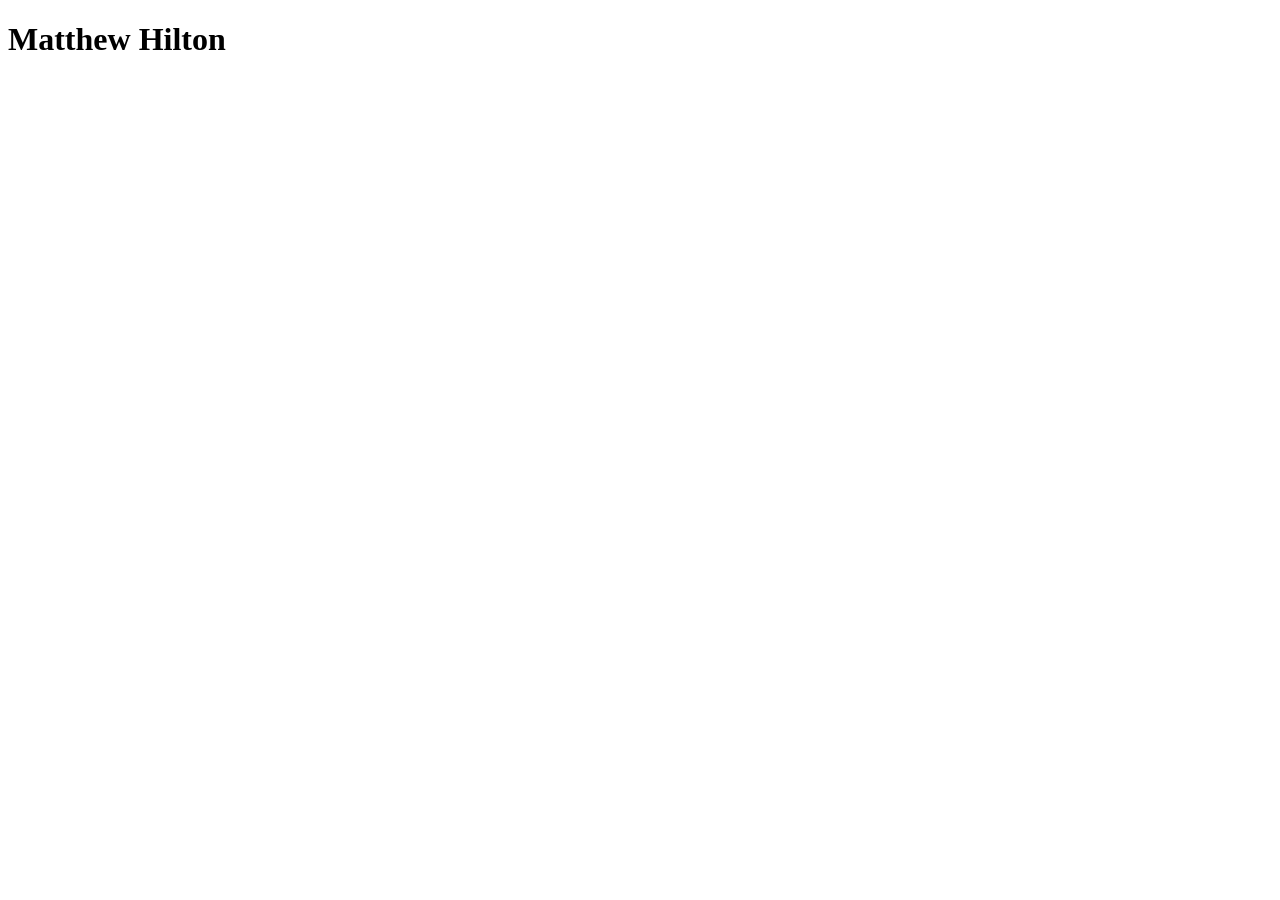
==== index.html @ 3976aa3a "Made the File" ====
<!DOCTYPE html>
<html lang="en">
<head>
    <meta charset="UTF-8">
    <meta name="viewport" content="width=device-width, initial-scale=1.0">
    <title>Document</title>
</head>
<body>
    <h1>Matthew Hilton</h1>
</body>
</html>
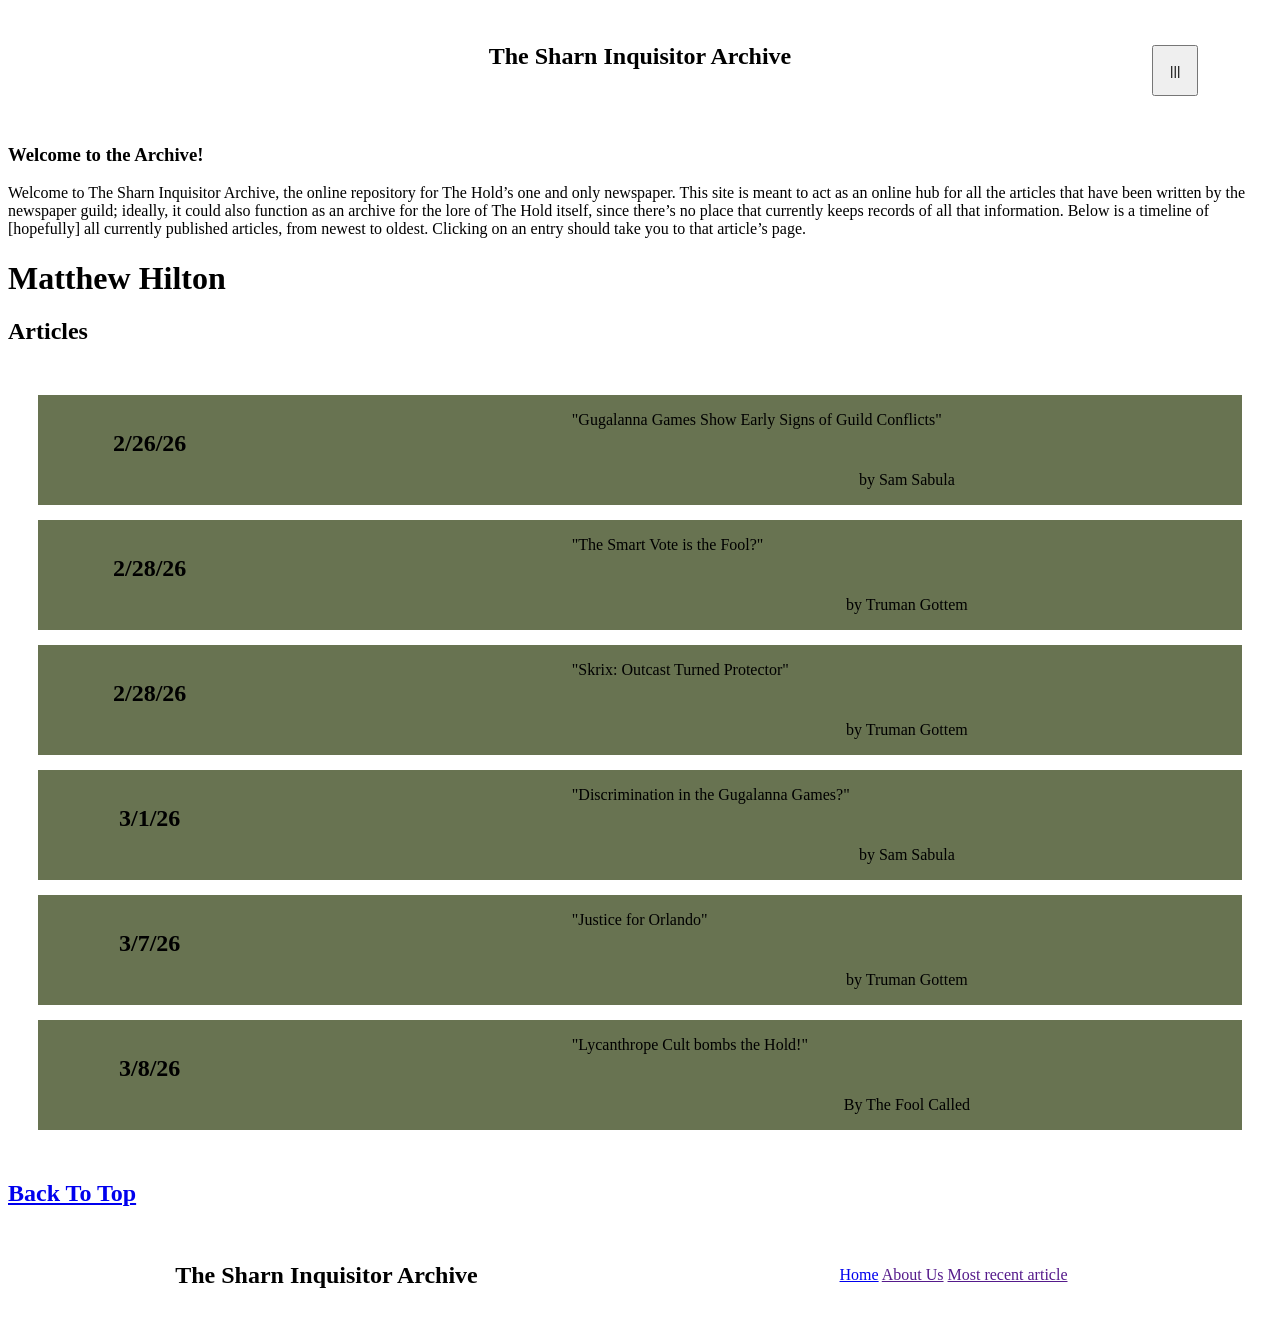
==== commit 8390b4d1: "Finished everything but css and images(I couldn't acces them)" ====
--- a/index.html
+++ b/index.html
@@ -4,8 +4,79 @@
     <meta charset="UTF-8">
     <meta name="viewport" content="width=device-width, initial-scale=1.0">
     <title>Document</title>
+    <link rel="stylesheet" href="indexstyle.css">
 </head>
 <body>
+    <nav>
+        <h1>The Sharn Inquisitor Archive</h1>
+        <div class = buttondiv>
+            <button>|||</button>
+            <div class="menu">
+                <a href="#">Home</a>
+                <a href="#">About Us</a>
+                <a href="#">Most Recent Article</a>
+            </div>
+        </div>
+    </nav>
+    <h3>Welcome to the Archive!</h3>
+    <article>Welcome to The Sharn Inquisitor Archive, the online repository for The Hold’s one and only
+newspaper. This site is meant to act as an online hub for all the articles that have been written by
+the newspaper guild; ideally, it could also function as an archive for the lore of The Hold itself,
+since there’s no place that currently keeps records of all that information.
+
+Below is a timeline of [hopefully] all currently published articles, from newest to oldest.
+Clicking on an entry should take you to that article’s page.</article>
     <h1>Matthew Hilton</h1>
+        <h2>Articles</h2>
+    <div id = "Snippetbox">
+        <section id = "artsnip">
+            <h2 id ="datesnip">2/26/26</h2>
+            <img  id = "artimg" src="" alt="">
+            <p id = "dessnip">"Gugalanna Games Show Early Signs of Guild Conflicts"</p>
+            <p id = "authsnip"> by Sam Sabula</p>
+        </section>
+        <section id = "artsnip">
+            <h2 id ="datesnip">2/28/26</h2>
+            <img  id = "artimg" src="" alt="">
+            <p id = "dessnip">"The Smart Vote is the Fool?"</p>
+            <p id = "authsnip"> by Truman Gottem</p>
+        </section>
+        <section id = "artsnip">
+            <h2 id ="datesnip">2/28/26</h2>
+            <img  id = "artimg" src="" alt="">
+            <p id = "dessnip">"Skrix: Outcast Turned Protector"</p>
+            <p id = "authsnip"> by Truman Gottem</p>
+        </section>
+        <section id = "artsnip">
+            <h2 id ="datesnip">3/1/26</h2>
+            <img  id = "artimg" src="" alt="">
+            <p id = "dessnip">"Discrimination in the Gugalanna Games?"</p>
+            <p id = "authsnip"> by Sam Sabula</p>
+        </section>
+        <section id = "artsnip">
+            <h2 id ="datesnip">3/7/26</h2>
+            <img  id = "artimg" src="" alt="">
+            <p id = "dessnip">"Justice for Orlando"</p>
+            <p id = "authsnip"> by  Truman Gottem</p>
+        </section>
+        <section id = "artsnip">
+            <h2 id ="datesnip">3/8/26</h2>
+            <img  id = "artimg" src="" alt="">
+            <p id = "dessnip">"Lycanthrope Cult bombs the Hold!"</p>
+            <p id = "authsnip">By The Fool Called</p>
+        </section>
+    </div>
+    <a href="#top"><h2>Back To Top </h2></a>
+
+
+    <footer>
+        <h2>The Sharn Inquisitor Archive</h2>
+        <div id="footernav">
+            <a href="index.html">Home</a>
+            <a href="">About Us</a>
+            <a href=""> Most recent article</a>
+
+        </div>
+    </footer>
 </body>
 </html>
--- a/indexstyle.css
+++ b/indexstyle.css
@@ -0,0 +1,132 @@
+/* primary: #687351
+secondary: #9BA17F
+#E8E4DB
+#C9C1AE
+
+
+*/
+.manufacturing-consent-regular {
+  font-family: "Manufacturing Consent", system-ui;
+  font-weight: 400;
+  font-style: normal;
+}
+.quintessential-regular {
+  font-family: "Quintessential", serif;
+  font-weight: 400;
+  font-style: normal;
+}
+.eb-garamond {
+  font-family: "EB Garamond", serif;
+  font-optical-sizing: auto;
+  font-weight: 400;
+  font-style: normal;
+}
+
+
+
+
+
+
+
+
+
+
+
+
+
+
+
+
+
+
+
+#artsnip{
+    display: grid;
+    grid-template-columns: 1fr 1.3fr 3fr;
+    grid-template-rows: 1fr 0.5fr;
+    background-color: #687351;
+    gap: 10px;
+    padding: 1fr;
+    margin: 15px;
+
+}
+#artimg{
+    grid-column: 2/3;
+    grid-row: 1/3;
+}
+#dessnip{
+    /*max-width: 100px;*/
+    grid-column: 3/4;
+    grid-row: 1/2;
+}
+#datesnip{
+    text-align: center;
+    align-items: center;
+    padding: 15px;
+
+    grid-column: 1/2;
+    grid-row: 1/3;
+}
+#authsnip{
+
+    grid-column: 3/4;
+    grid-row: 2/3;
+    text-align: center;
+}
+#Snippetbox{
+    padding: 15px;
+
+}
+footer {
+    display: grid;
+    grid-template-columns: 1fr 1fr;
+    gap: 20px;
+    padding: 15px;    
+    text-align: center;
+    align-items: center;
+}
+footer h2 {
+    grid-column: 1/2;
+}
+#footernav {
+    grid-column: 2/3;
+}
+nav {
+    display: grid;
+    grid-template-columns: 1fr 1fr;
+    gap: 20px;
+    padding: 15px;    
+    text-align: center;
+    align-items: center;
+}
+nav h1 {
+    grid-column: 1/3;
+}
+nav button{
+    padding: 16px;
+    position: absolute;
+    left: 90%;
+    top: 5%;
+}
+.menu{
+    display: none;
+    position: absolute;
+    top: 96px;
+    right: 5%;
+    background-color: bisque;
+    min-width: 100px;
+    box-shadow: 0px 5px 10px 0px rgba(0, 0, 0, 0.856);
+    z-index: 1;
+}
+.menu a{
+    float: none;
+    padding: 10px;
+    display: block;
+    text-align: center;
+
+}
+.menu a:hover {background-color: #687351;}
+
+
+
+.buttondiv:hover .menu {display: block;}
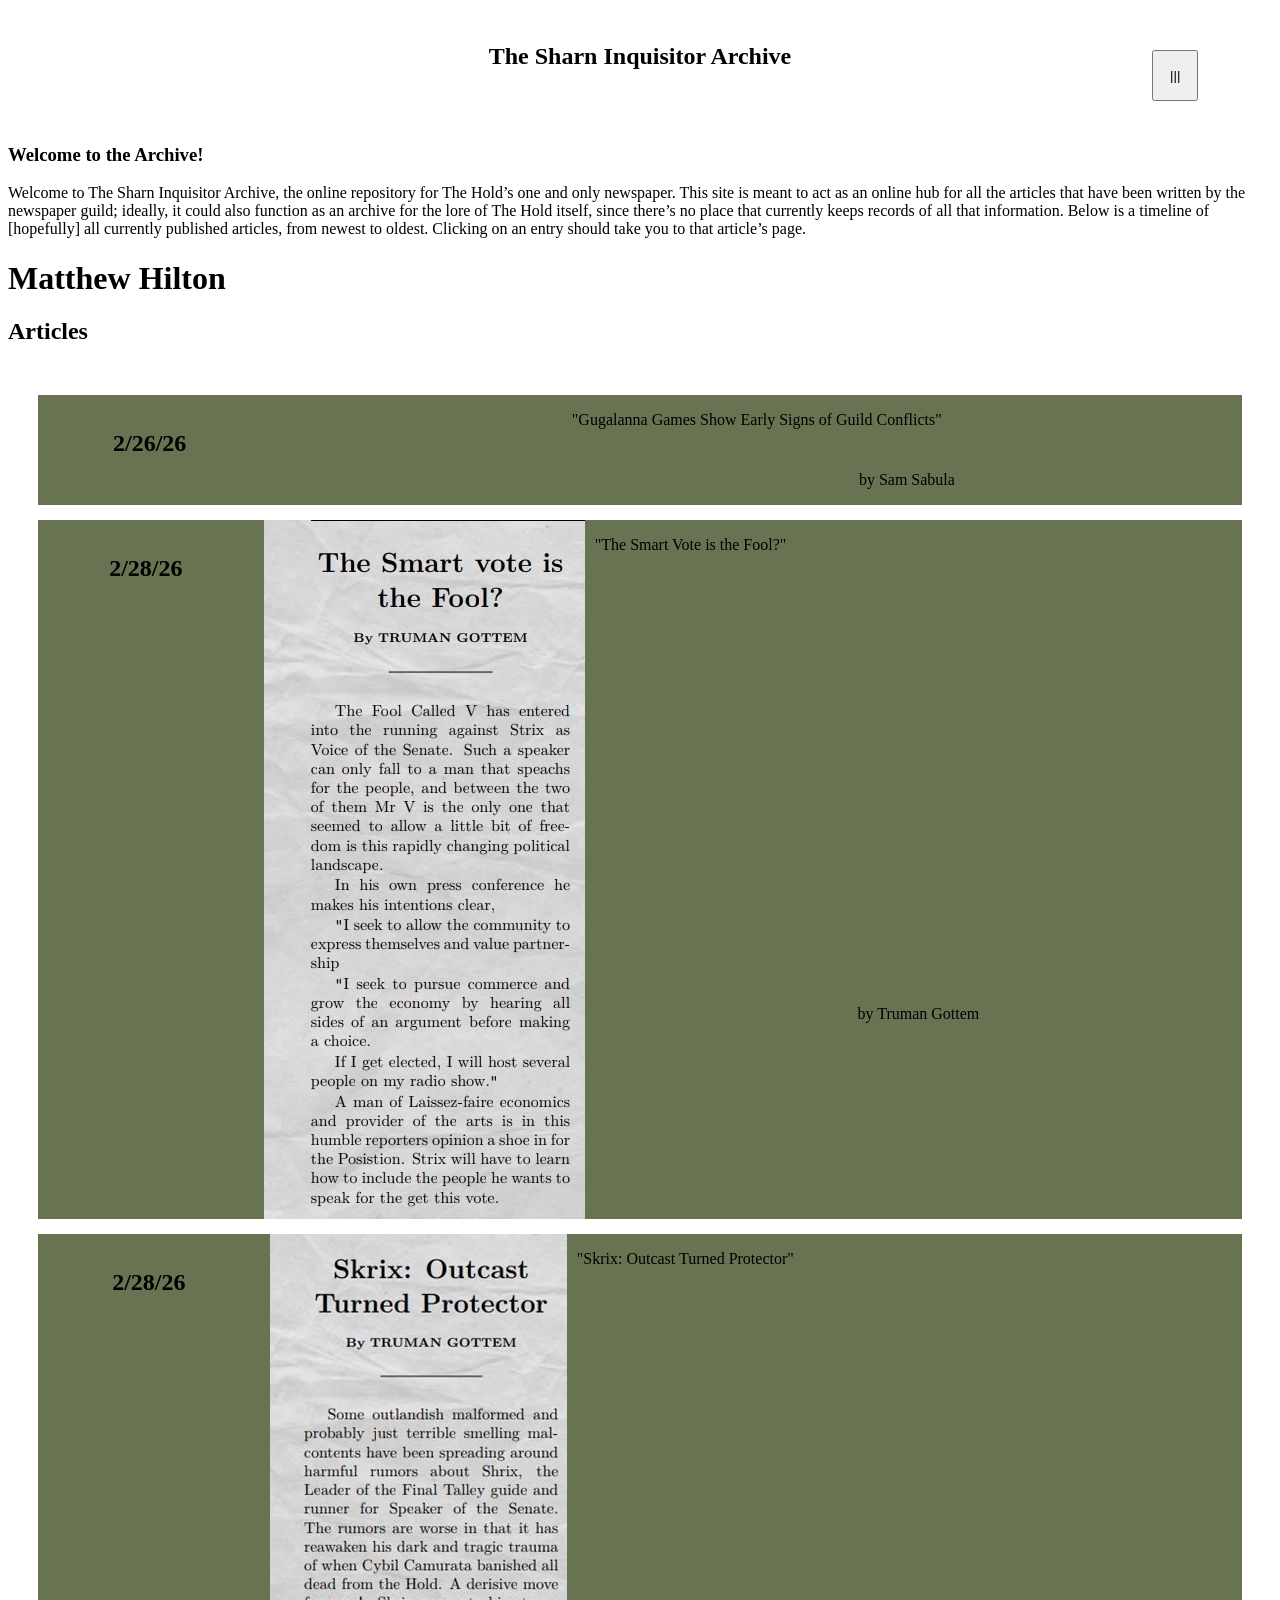
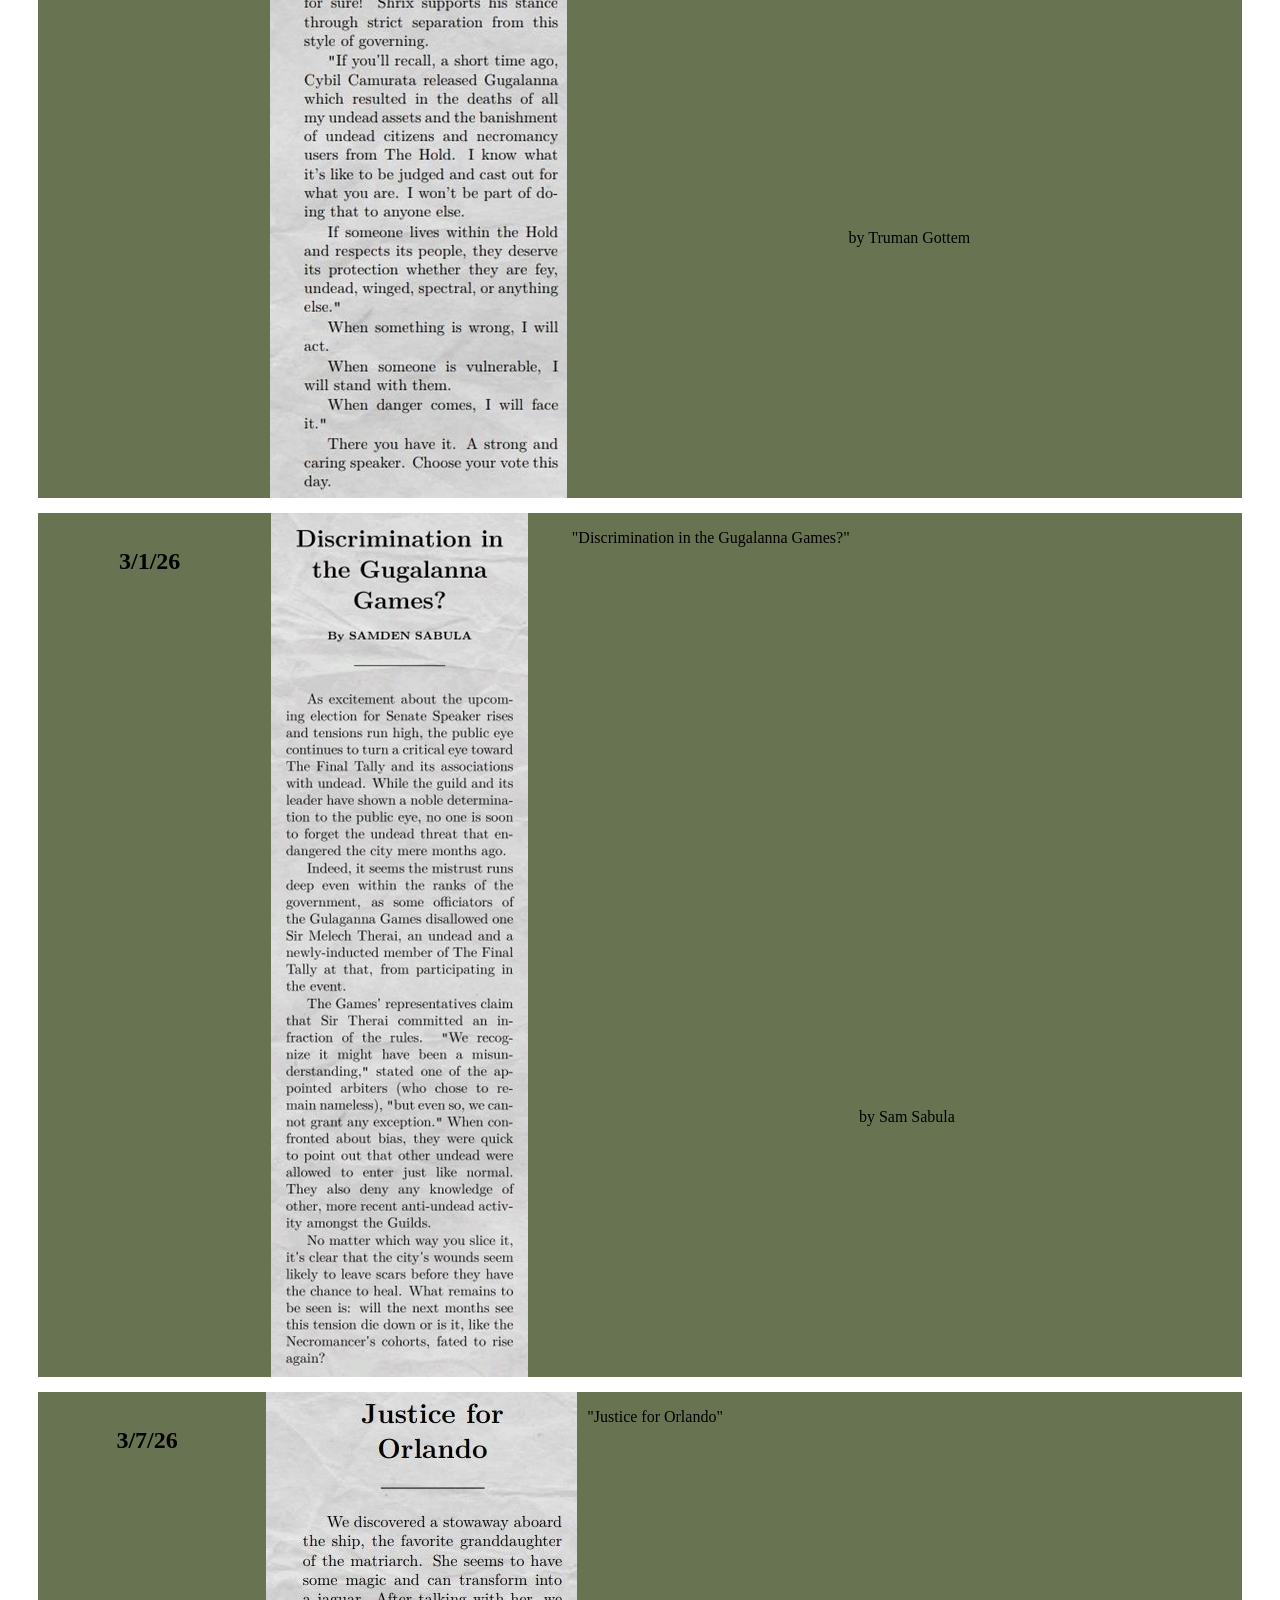
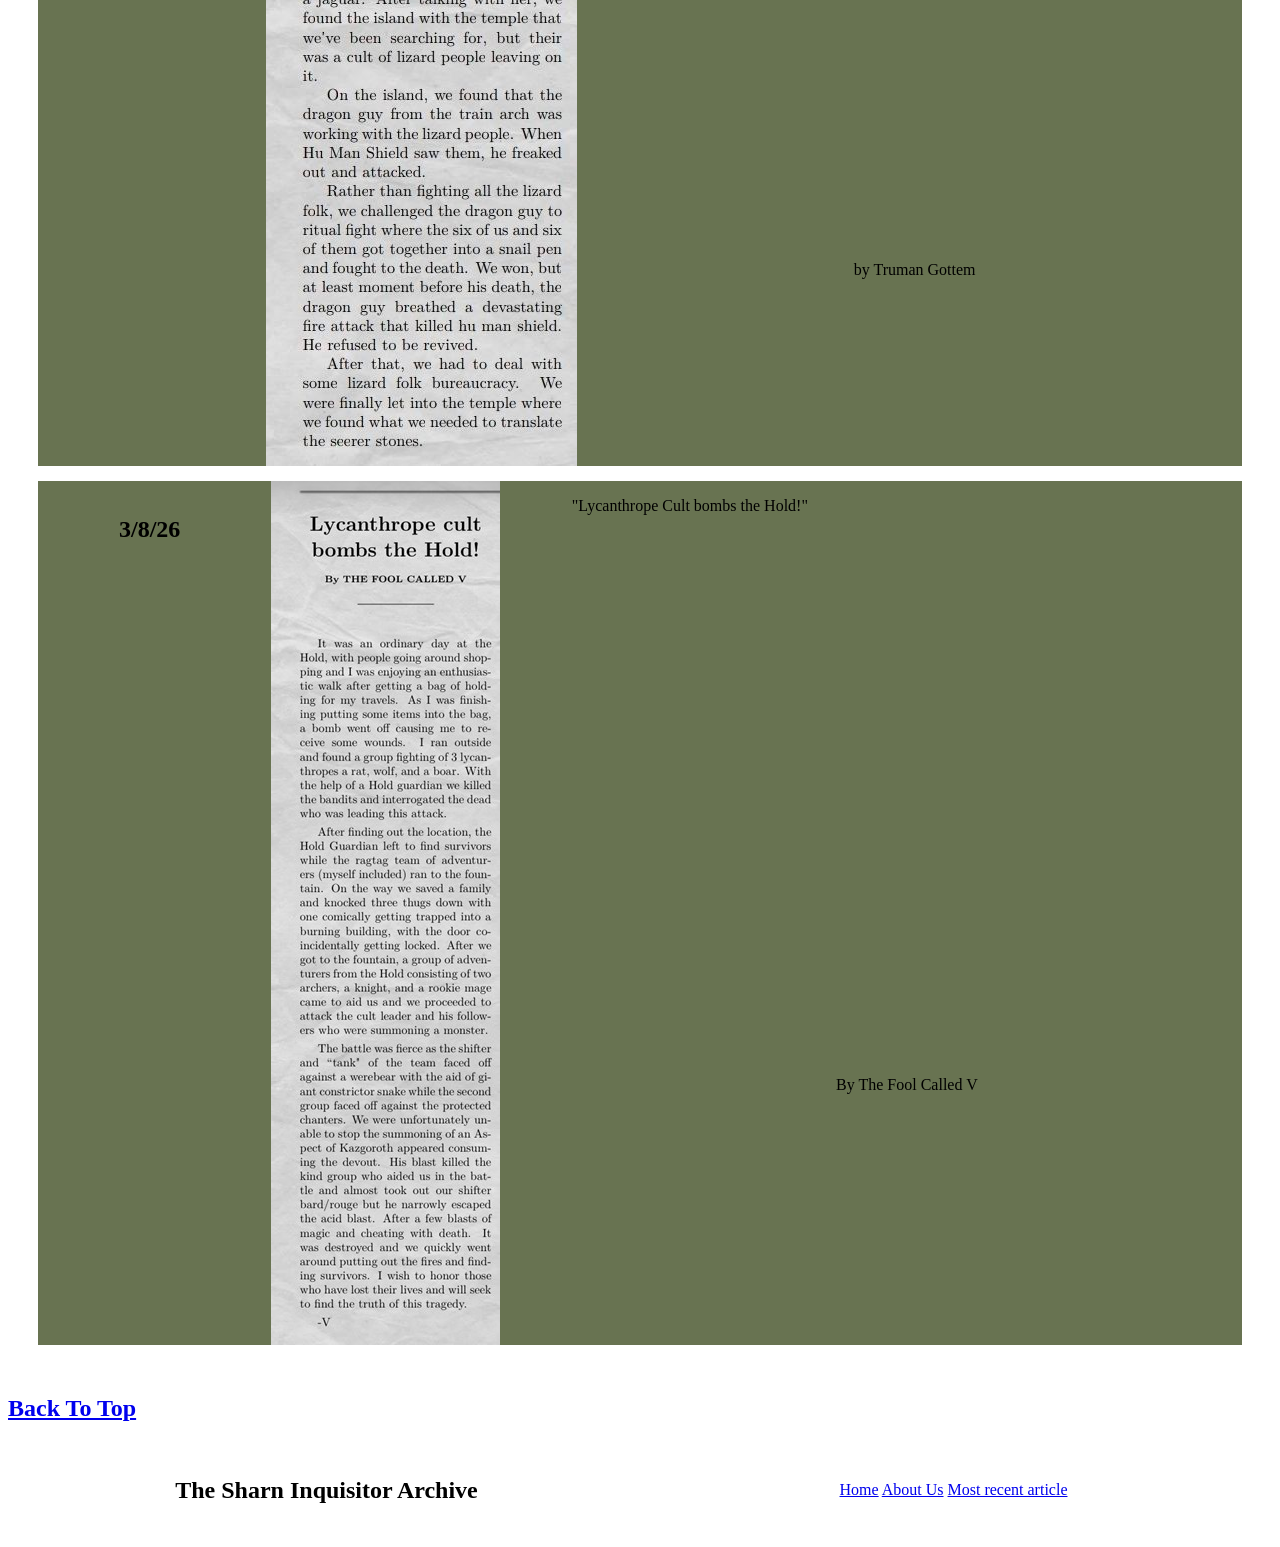
==== commit 1ff26d84: "Added photos and linked links  to the child pages" ====
--- a/index.html
+++ b/index.html
@@ -12,9 +12,9 @@
         <div class = buttondiv>
             <button>|||</button>
             <div class="menu">
-                <a href="#">Home</a>
-                <a href="#">About Us</a>
-                <a href="#">Most Recent Article</a>
+                <a href="index.html">Home</a>
+                <a href="about.html">About Us</a>
+                <a href="03-01-26-gugalanna-games.html">Most Recent Article</a>
             </div>
         </div>
     </nav>
@@ -31,39 +31,39 @@
     <div id = "Snippetbox">
         <section id = "artsnip">
             <h2 id ="datesnip">2/26/26</h2>
-            <img  id = "artimg" src="" alt="">
+            <!-- <img  id = "artimg" src="" alt=""> -->
             <p id = "dessnip">"Gugalanna Games Show Early Signs of Guild Conflicts"</p>
             <p id = "authsnip"> by Sam Sabula</p>
         </section>
         <section id = "artsnip">
             <h2 id ="datesnip">2/28/26</h2>
-            <img  id = "artimg" src="" alt="">
+            <img  id = "artimg" src="images/Picture6.jpg" alt="">
             <p id = "dessnip">"The Smart Vote is the Fool?"</p>
             <p id = "authsnip"> by Truman Gottem</p>
         </section>
         <section id = "artsnip">
             <h2 id ="datesnip">2/28/26</h2>
-            <img  id = "artimg" src="" alt="">
+            <img  id = "artimg" src="images/Picture5.jpg" alt="Twist hero article">
             <p id = "dessnip">"Skrix: Outcast Turned Protector"</p>
             <p id = "authsnip"> by Truman Gottem</p>
         </section>
         <section id = "artsnip">
             <h2 id ="datesnip">3/1/26</h2>
-            <img  id = "artimg" src="" alt="">
+            <img  id = "artimg" src="images/Picture4.jpg" alt="Discrimination article">
             <p id = "dessnip">"Discrimination in the Gugalanna Games?"</p>
             <p id = "authsnip"> by Sam Sabula</p>
         </section>
         <section id = "artsnip">
             <h2 id ="datesnip">3/7/26</h2>
-            <img  id = "artimg" src="" alt="">
+            <img  id = "artimg" src="images/Picture3.jpg" alt="Justice for Olando article">
             <p id = "dessnip">"Justice for Orlando"</p>
             <p id = "authsnip"> by  Truman Gottem</p>
         </section>
         <section id = "artsnip">
             <h2 id ="datesnip">3/8/26</h2>
-            <img  id = "artimg" src="" alt="">
+            <img  id = "artimg" src="images/Picture2.jpg" alt="Lythcanthrope bombing article">
             <p id = "dessnip">"Lycanthrope Cult bombs the Hold!"</p>
-            <p id = "authsnip">By The Fool Called</p>
+            <p id = "authsnip">By The Fool Called V</p>
         </section>
     </div>
     <a href="#top"><h2>Back To Top </h2></a>
@@ -73,8 +73,8 @@
         <h2>The Sharn Inquisitor Archive</h2>
         <div id="footernav">
             <a href="index.html">Home</a>
-            <a href="">About Us</a>
-            <a href=""> Most recent article</a>
+            <a href="about.html">About Us</a>
+            <a href="03-01-26-gugalanna-games.html"> Most recent article</a>
 
         </div>
     </footer>
--- a/indexstyle.css
+++ b/indexstyle.css
@@ -106,7 +106,7 @@
     padding: 16px;
     position: absolute;
     left: 90%;
-    top: 5%;
+    top: 50px;
 }
 .menu{
     display: none;
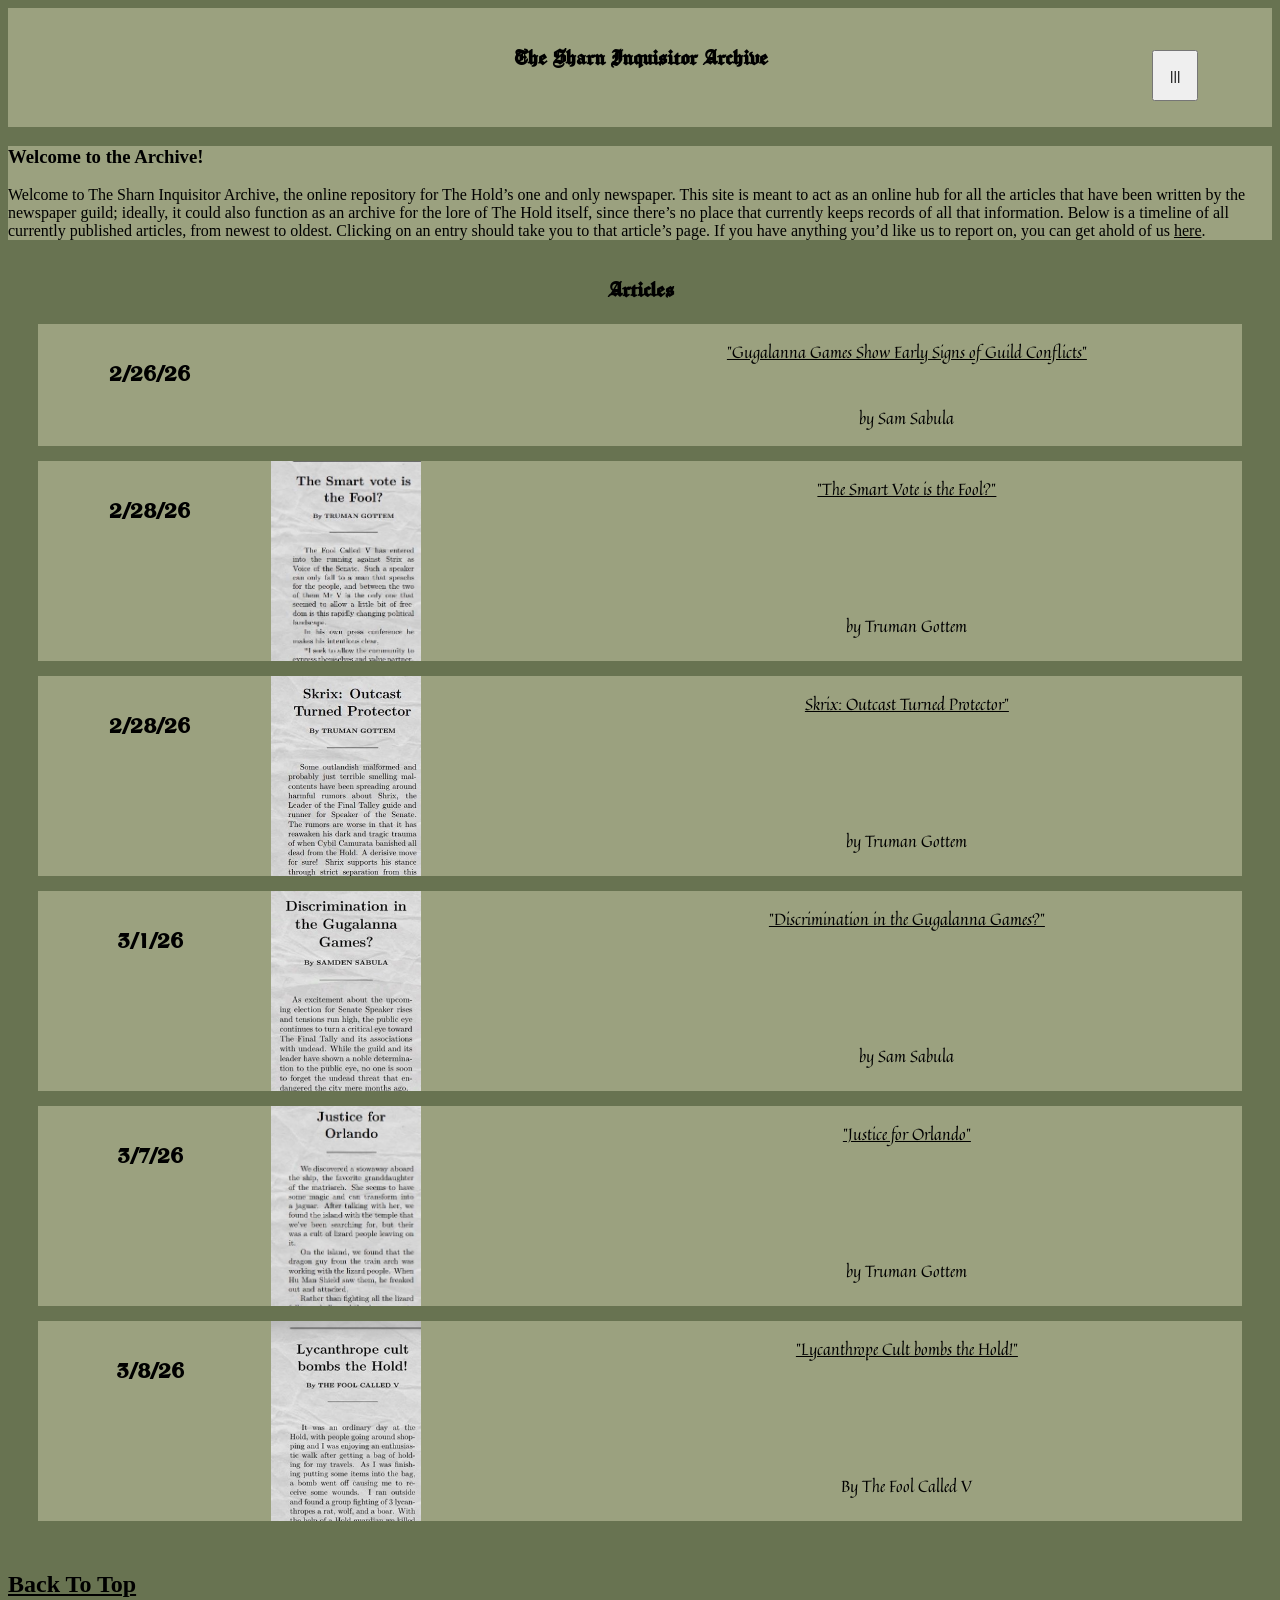
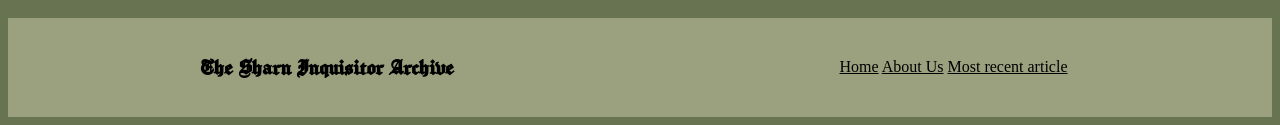
==== commit 99fb13f8: "added light css and links" ====
--- a/index.html
+++ b/index.html
@@ -18,55 +18,60 @@
             </div>
         </div>
     </nav>
-    <h3>Welcome to the Archive!</h3>
+    <main>
+    <div id = "welcome">
+    <h3 >Welcome to the Archive!</h3>
     <article>Welcome to The Sharn Inquisitor Archive, the online repository for The Hold’s one and only
 newspaper. This site is meant to act as an online hub for all the articles that have been written by
 the newspaper guild; ideally, it could also function as an archive for the lore of The Hold itself,
 since there’s no place that currently keeps records of all that information.
 
-Below is a timeline of [hopefully] all currently published articles, from newest to oldest.
-Clicking on an entry should take you to that article’s page.</article>
-    <h1>Matthew Hilton</h1>
+Below is a timeline of all currently published articles, from newest to oldest.
+Clicking on an entry should take you to that article’s page. If you have anything you’d like us to report on, you can get ahold of us <a href="about.html">here</a>.</article>
+    </div>
+   <!--- <h1>Matthew Hilton</h1> -->
+
+    <div id = "Snippetbox">
         <h2>Articles</h2>
-    <div id = "Snippetbox">
         <section id = "artsnip">
             <h2 id ="datesnip">2/26/26</h2>
             <!-- <img  id = "artimg" src="" alt=""> -->
-            <p id = "dessnip">"Gugalanna Games Show Early Signs of Guild Conflicts"</p>
+            <p id = "dessnip"><a href="02-26-26-gugalanna-games.html">"Gugalanna Games Show Early Signs of Guild Conflicts"</a></p>
             <p id = "authsnip"> by Sam Sabula</p>
         </section>
         <section id = "artsnip">
             <h2 id ="datesnip">2/28/26</h2>
             <img  id = "artimg" src="images/Picture6.jpg" alt="">
-            <p id = "dessnip">"The Smart Vote is the Fool?"</p>
+            <p id = "dessnip"><a href="02-28-26-smart-vote.html">"The Smart Vote is the Fool?"</a></p>
             <p id = "authsnip"> by Truman Gottem</p>
         </section>
         <section id = "artsnip">
             <h2 id ="datesnip">2/28/26</h2>
             <img  id = "artimg" src="images/Picture5.jpg" alt="Twist hero article">
-            <p id = "dessnip">"Skrix: Outcast Turned Protector"</p>
+            <p id = "dessnip"><a href="02-28-26-skrix.html">Skrix: Outcast Turned Protector"</a></p>
             <p id = "authsnip"> by Truman Gottem</p>
         </section>
         <section id = "artsnip">
             <h2 id ="datesnip">3/1/26</h2>
             <img  id = "artimg" src="images/Picture4.jpg" alt="Discrimination article">
-            <p id = "dessnip">"Discrimination in the Gugalanna Games?"</p>
+            <p id = "dessnip"><a href="03-01-26-gugalanna-games.html">"Discrimination in the Gugalanna Games?"</a></p>
             <p id = "authsnip"> by Sam Sabula</p>
         </section>
         <section id = "artsnip">
             <h2 id ="datesnip">3/7/26</h2>
             <img  id = "artimg" src="images/Picture3.jpg" alt="Justice for Olando article">
-            <p id = "dessnip">"Justice for Orlando"</p>
+            <p id = "dessnip"><a href="03-07-26-justice-orlando.html">"Justice for Orlando"</a></p>
             <p id = "authsnip"> by  Truman Gottem</p>
         </section>
         <section id = "artsnip">
             <h2 id ="datesnip">3/8/26</h2>
             <img  id = "artimg" src="images/Picture2.jpg" alt="Lythcanthrope bombing article">
-            <p id = "dessnip">"Lycanthrope Cult bombs the Hold!"</p>
+            <p id = "dessnip"><a href="03-08-26-lycanthrope-cult.html">"Lycanthrope Cult bombs the Hold!"</a></p>
             <p id = "authsnip">By The Fool Called V</p>
         </section>
     </div>
     <a href="#top"><h2>Back To Top </h2></a>
+</main>
 
 
     <footer>
--- a/indexstyle.css
+++ b/indexstyle.css
@@ -5,21 +5,31 @@
 
 
 */
-.manufacturing-consent-regular {
+
+@import url('https://fonts.googleapis.com/css2?family=EB+Garamond:ital,wght@0,400..800;1,400..800&family=Manufacturing+Consent&family=Quintessential&display=swap');
+
+.manufacturing-consent-regular {/*heading font*/
   font-family: "Manufacturing Consent", system-ui;
   font-weight: 400;
   font-style: normal;
 }
-.quintessential-regular {
+.quintessential-regular {/*subheading font*/
   font-family: "Quintessential", serif;
   font-weight: 400;
   font-style: normal;
 }
-.eb-garamond {
+.eb-garamond {/*paragraph font*/
   font-family: "EB Garamond", serif;
   font-optical-sizing: auto;
   font-weight: 400;
   font-style: normal;
+}
+#welcome {
+    background-color: #9BA17F;
+}
+
+body{
+    background-color: #687351;
 }
 
 
@@ -31,30 +41,35 @@
 
 
 
-
-
-
-
+a{
+    text-decoration: underline;
+    color: black;
+    
+}
 
 
 
 
 
 #artsnip{
+    overflow: hidden;
     display: grid;
     grid-template-columns: 1fr 1.3fr 3fr;
     grid-template-rows: 1fr 0.5fr;
-    background-color: #687351;
+    background-color: #9BA17F;
     gap: 10px;
     padding: 1fr;
     margin: 15px;
+    max-height: 200px;
 
 }
 #artimg{
+    max-width: 150px;
     grid-column: 2/3;
     grid-row: 1/3;
 }
 #dessnip{
+    font-family: 'Quintessential';
     /*max-width: 100px;*/
     grid-column: 3/4;
     grid-row: 1/2;
@@ -68,16 +83,20 @@
     grid-row: 1/3;
 }
 #authsnip{
-
+    font-family: 'Quintessential';
     grid-column: 3/4;
     grid-row: 2/3;
     text-align: center;
 }
 #Snippetbox{
+    background-color: #687351;
+    text-align: center;
+    font-family: 'Manufacturing Consent';
     padding: 15px;
 
 }
 footer {
+    background-color: #9BA17F;
     display: grid;
     grid-template-columns: 1fr 1fr;
     gap: 20px;
@@ -86,10 +105,17 @@
     align-items: center;
 }
 footer h2 {
+    font-family: 'Manufacturing Consent';
     grid-column: 1/2;
 }
 #footernav {
     grid-column: 2/3;
+}
+#top{
+    text-align: center;
+}
+main {
+    background-image: url('images/crumpled_paper.jpgs');
 }
 nav {
     display: grid;
@@ -98,6 +124,8 @@
     padding: 15px;    
     text-align: center;
     align-items: center;
+    font-family: 'Manufacturing Consent';
+    background-color: #9BA17F;
 }
 nav h1 {
     grid-column: 1/3;
@@ -117,12 +145,14 @@
     min-width: 100px;
     box-shadow: 0px 5px 10px 0px rgba(0, 0, 0, 0.856);
     z-index: 1;
+    font-family: 'Manufacturing Consent';
 }
 .menu a{
     float: none;
     padding: 10px;
     display: block;
     text-align: center;
+    font-family: 'Quintessential';
 
 }
 .menu a:hover {background-color: #687351;}
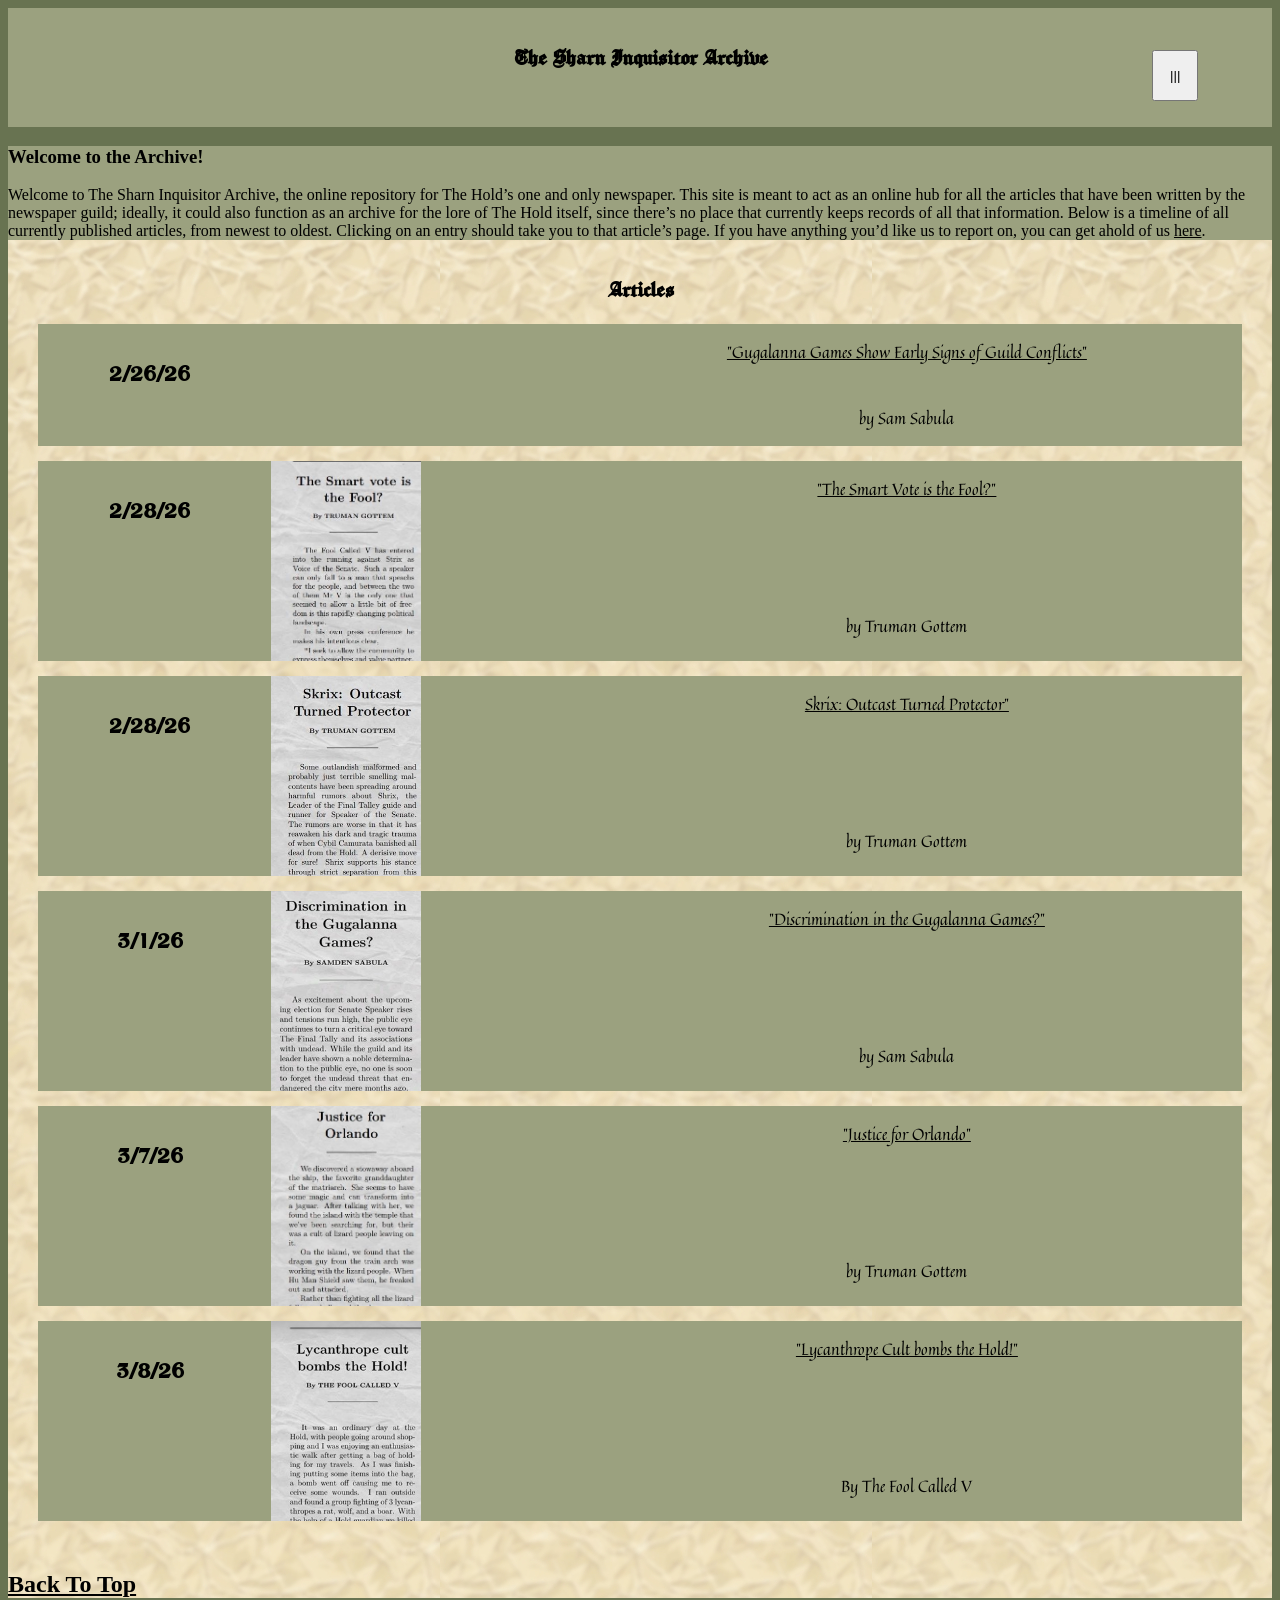
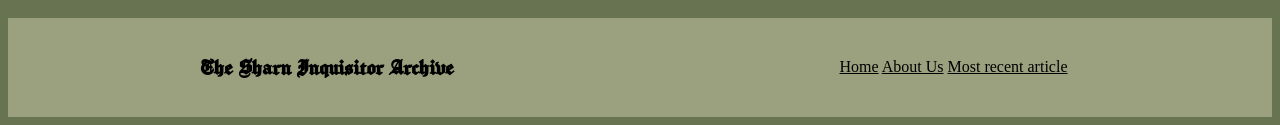
==== commit ea952fe7: "Update" ====
--- a/index.html
+++ b/index.html
@@ -14,7 +14,7 @@
             <div class="menu">
                 <a href="index.html">Home</a>
                 <a href="about.html">About Us</a>
-                <a href="03-01-26-gugalanna-games.html">Most Recent Article</a>
+                <a href="recent.html">Most Recent Article</a>
             </div>
         </div>
     </nav>
@@ -79,7 +79,7 @@
         <div id="footernav">
             <a href="index.html">Home</a>
             <a href="about.html">About Us</a>
-            <a href="03-01-26-gugalanna-games.html"> Most recent article</a>
+            <a href="recent.html"> Most recent article</a>
 
         </div>
     </footer>
--- a/indexstyle.css
+++ b/indexstyle.css
@@ -89,7 +89,6 @@
     text-align: center;
 }
 #Snippetbox{
-    background-color: #687351;
     text-align: center;
     font-family: 'Manufacturing Consent';
     padding: 15px;
@@ -115,7 +114,7 @@
     text-align: center;
 }
 main {
-    background-image: url('images/crumpled_paper.jpgs');
+    background-image: url('images/crumpled_paper.jpg');
 }
 nav {
     display: grid;
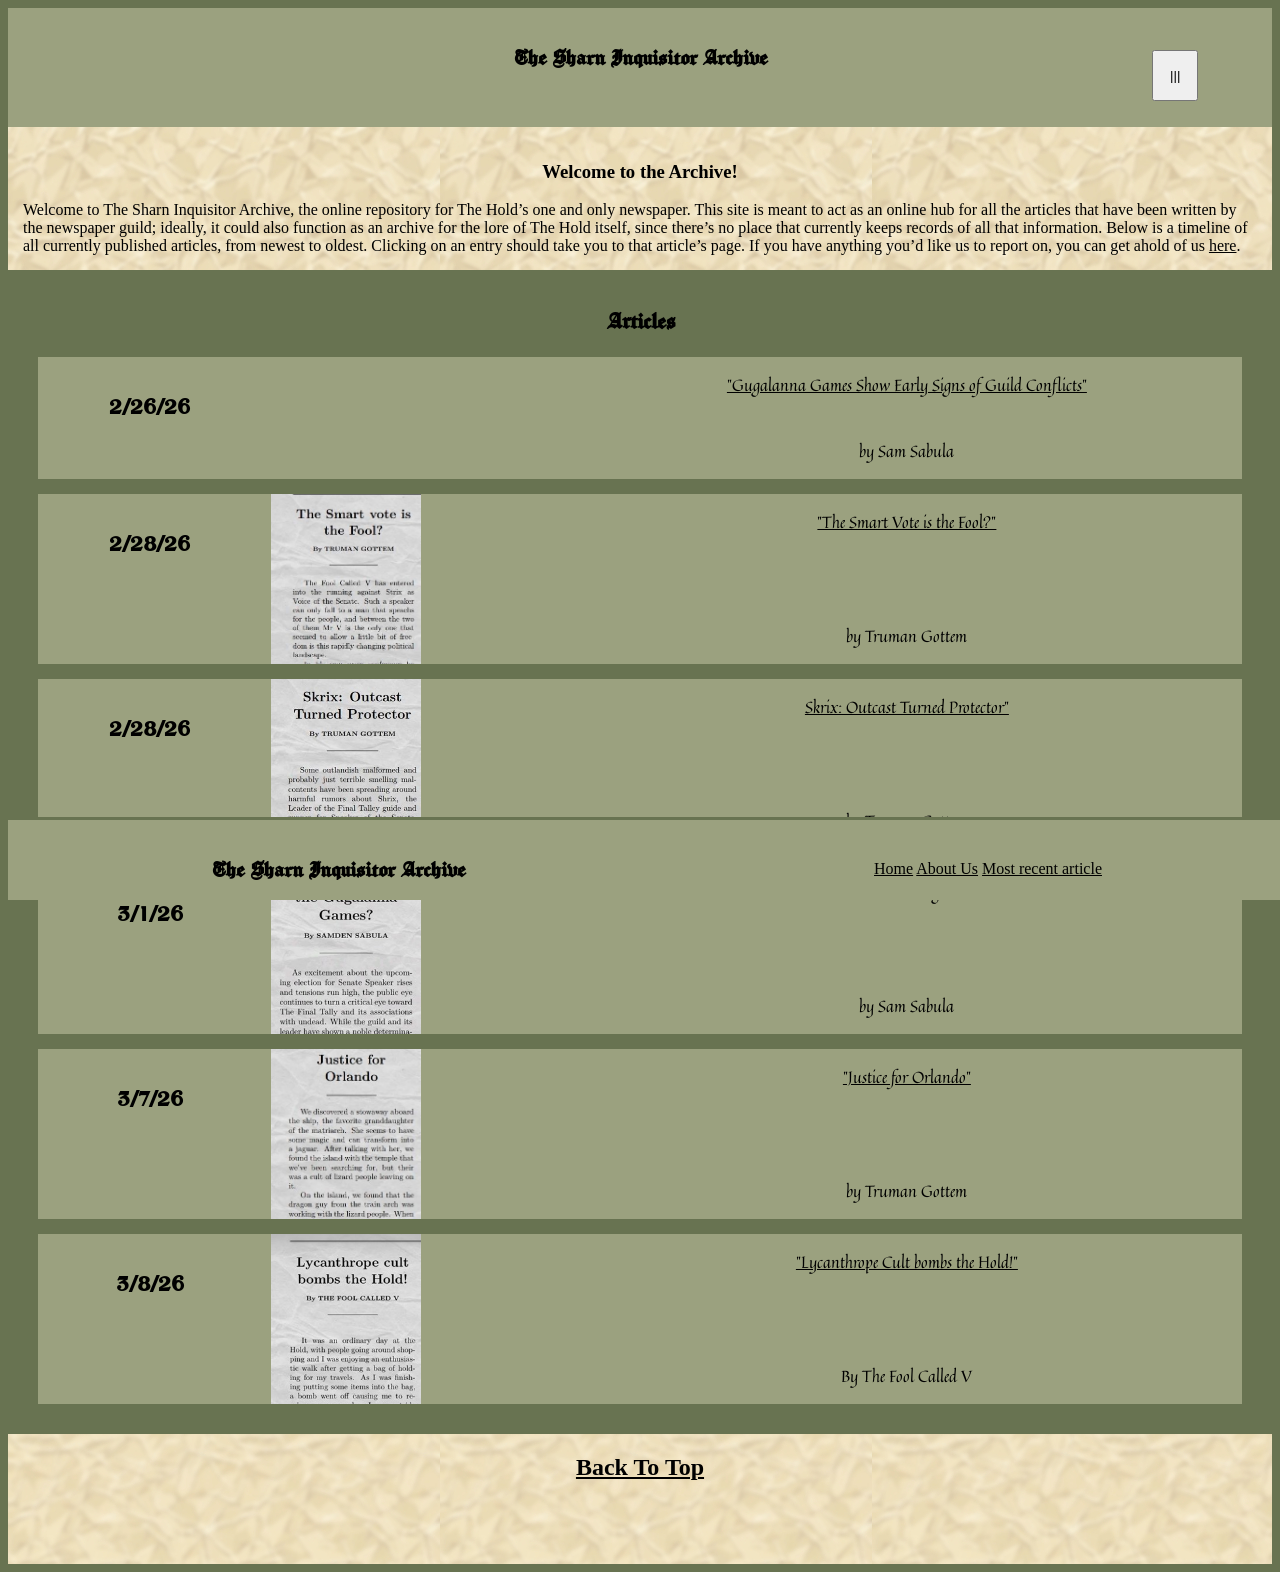
==== commit adc6c8f6: "I think I finished the css, I'll talk to client to see if they need any changes before we submit fin" ====
--- a/index.html
+++ b/index.html
@@ -20,8 +20,8 @@
     </nav>
     <main>
     <div id = "welcome">
-    <h3 >Welcome to the Archive!</h3>
-    <article>Welcome to The Sharn Inquisitor Archive, the online repository for The Hold’s one and only
+        <h3 >Welcome to the Archive!</h3>
+        <article>Welcome to The Sharn Inquisitor Archive, the online repository for The Hold’s one and only
 newspaper. This site is meant to act as an online hub for all the articles that have been written by
 the newspaper guild; ideally, it could also function as an archive for the lore of The Hold itself,
 since there’s no place that currently keeps records of all that information.
@@ -30,9 +30,10 @@
 Clicking on an entry should take you to that article’s page. If you have anything you’d like us to report on, you can get ahold of us <a href="about.html">here</a>.</article>
     </div>
    <!--- <h1>Matthew Hilton</h1> -->
-
+   
+   
     <div id = "Snippetbox">
-        <h2>Articles</h2>
+        <h2 id = "sniphead">Articles</h2>
         <section id = "artsnip">
             <h2 id ="datesnip">2/26/26</h2>
             <!-- <img  id = "artimg" src="" alt=""> -->
@@ -69,9 +70,15 @@
             <p id = "dessnip"><a href="03-08-26-lycanthrope-cult.html">"Lycanthrope Cult bombs the Hold!"</a></p>
             <p id = "authsnip">By The Fool Called V</p>
         </section>
+     </div >
+        <div id ="toplink">
+        <a  href="#top"><h2>Back To Top </h2></a>
+        <div>
+   
+
+
     </div>
-    <a href="#top"><h2>Back To Top </h2></a>
-</main>
+     </main>
 
 
     <footer>
--- a/indexstyle.css
+++ b/indexstyle.css
@@ -25,7 +25,11 @@
   font-style: normal;
 }
 #welcome {
-    background-color: #9BA17F;
+ 
+    padding: 15px;
+}
+#welcome h3 {
+    text-align: center;
 }
 
 body{
@@ -60,7 +64,7 @@
     gap: 10px;
     padding: 1fr;
     margin: 15px;
-    max-height: 200px;
+    max-height: 170px;
 
 }
 #artimg{
@@ -78,7 +82,6 @@
     text-align: center;
     align-items: center;
     padding: 15px;
-
     grid-column: 1/2;
     grid-row: 1/3;
 }
@@ -92,9 +95,15 @@
     text-align: center;
     font-family: 'Manufacturing Consent';
     padding: 15px;
+    background-color: #687351;
 
 }
-footer {
+#sniphead{
+    background-color: #687351;
+    font-size: 25px;
+}
+footer { 
+    border-top: 3px solid #687351;
     background-color: #9BA17F;
     display: grid;
     grid-template-columns: 1fr 1fr;
@@ -102,6 +111,12 @@
     padding: 15px;    
     text-align: center;
     align-items: center;
+
+    position: fixed;
+    bottom: 0;
+    height: 50px;
+    width: 100%;
+    text-align: center;
 }
 footer h2 {
     font-family: 'Manufacturing Consent';
@@ -110,13 +125,15 @@
 #footernav {
     grid-column: 2/3;
 }
-#top{
+#toplink{
+    height: 110px;
     text-align: center;
 }
 main {
     background-image: url('images/crumpled_paper.jpg');
 }
 nav {
+
     display: grid;
     grid-template-columns: 1fr 1fr;
     gap: 20px;
